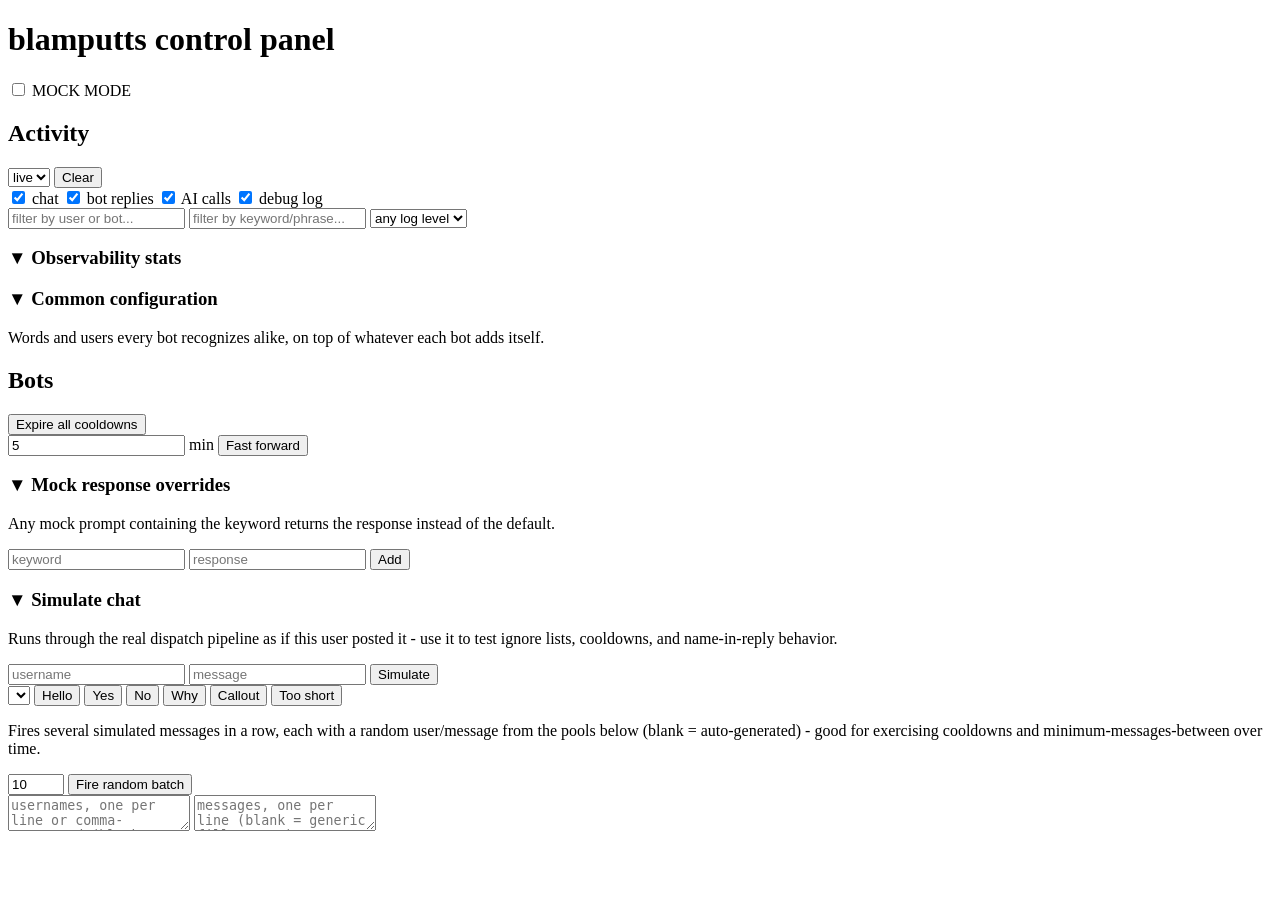
==== src/main/resources/static/index.html @ 2ee29fa7 "Add observability stats panel A collapsible client-side stats card in the bots panel: counts by even" ====
<!doctype html>
<html lang="en">
<head>
  <meta charset="utf-8" />
  <meta name="viewport" content="width=device-width, initial-scale=1" />
  <title>blamputts control panel</title>
  <link rel="stylesheet" href="/style.css" />
</head>
<body>
  <header class="topbar">
    <h1>blamputts control panel</h1>
    <div class="mock-toggle">
      <span id="connStatus" class="conn-dot" title="WebSocket connection"></span>
      <label class="switch">
        <input type="checkbox" id="mockSwitch" />
        <span class="slider"></span>
      </label>
      <span id="mockLabel">MOCK MODE</span>
    </div>
  </header>

  <main class="layout">
    <section class="feed-panel">
      <div class="panel-header">
        <h2>Activity</h2>
        <div class="feed-controls">
          <select id="historyDateSelect" class="feed-history-select" title="Browse a past day's activity log">
            <option value="">live</option>
          </select>
          <button id="clearFeed">Clear</button>
        </div>
      </div>
      <div id="historyBanner" class="history-banner" style="display:none">
        Viewing history for <strong id="historyBannerDate"></strong> - read-only
        <button type="button" id="historyBackBtn">Back to live</button>
      </div>
      <div class="feed-filters">
        <div class="feed-filter-types">
          <label><input type="checkbox" id="filterChat" checked /> chat</label>
          <label><input type="checkbox" id="filterBot" checked /> bot replies</label>
          <label><input type="checkbox" id="filterAi" checked /> AI calls</label>
          <label><input type="checkbox" id="filterLog" checked /> debug log</label>
        </div>
        <div class="feed-filter-row">
          <input type="text" id="filterWho" class="feed-filter-input" placeholder="filter by user or bot..." />
          <input type="text" id="filterText" class="feed-filter-input" placeholder="filter by keyword/phrase..." />
          <select id="filterLogLevel" class="feed-filter-select">
            <option value="all">any log level</option>
            <option value="error">error</option>
            <option value="warn">warn</option>
            <option value="success">success</option>
            <option value="callout">callout</option>
            <option value="highlight">highlight</option>
            <option value="info">info</option>
            <option value="message">message</option>
          </select>
        </div>
      </div>
      <div id="feed" class="feed"></div>
    </section>

    <aside class="bots-panel" id="botsPanel">
      <div class="overrides-card collapsed" id="statsCard">
        <h3 class="collapsible-header" data-action="toggle-section"><span class="chevron">&#9660;</span> Observability stats</h3>
        <div class="card-body">
          <div id="statsBody" class="stats-body"></div>
        </div>
      </div>

      <div class="overrides-card" id="commonConfigCard">
        <h3 class="collapsible-header" data-action="toggle-section"><span class="chevron">&#9660;</span> Common configuration</h3>
        <div class="card-body">
          <p class="hint">Words and users every bot recognizes alike, on top of whatever each bot adds itself.</p>
          <div id="commonConfigBody"></div>
        </div>
      </div>

      <h2>Bots</h2>
      <div class="global-cooldown-controls">
        <button type="button" id="expireAllBtn">Expire all cooldowns</button>
        <div class="fast-forward-group">
          <input type="number" id="fastForwardMinutes" value="5" min="1" title="minutes" />
          <span class="fast-forward-label">min</span>
          <button type="button" id="fastForwardBtn">Fast forward</button>
        </div>
      </div>
      <div id="botCards"></div>

      <div class="overrides-card">
        <h3 class="collapsible-header" data-action="toggle-section"><span class="chevron">&#9660;</span> Mock response overrides</h3>
        <div class="card-body">
          <p class="hint">Any mock prompt containing the keyword returns the response instead of the default.</p>
          <div class="override-form">
            <input id="overrideKeyword" placeholder="keyword" />
            <input id="overrideResponse" placeholder="response" />
            <button id="addOverride">Add</button>
          </div>
          <ul id="overridesList" class="overrides-list"></ul>
        </div>
      </div>

      <div class="overrides-card collapsed" id="simulateCard">
        <h3 class="collapsible-header" data-action="toggle-section"><span class="chevron">&#9660;</span> Simulate chat</h3>
        <div class="card-body">
          <p class="hint">Runs through the real dispatch pipeline as if this user posted it - use it to test ignore lists, cooldowns, and name-in-reply behavior.</p>
          <form id="simulateForm" class="simulate-form">
            <input id="simulateUser" placeholder="username" required />
            <input id="simulateMessage" placeholder="message" required />
            <button type="submit">Simulate</button>
          </form>

          <div class="simulate-presets">
            <select id="presetBotSelect"></select>
            <button type="button" class="preset-btn" data-preset="hello">Hello</button>
            <button type="button" class="preset-btn" data-preset="yes">Yes</button>
            <button type="button" class="preset-btn" data-preset="no">No</button>
            <button type="button" class="preset-btn" data-preset="why">Why</button>
            <button type="button" class="preset-btn" data-preset="callout">Callout</button>
            <button type="button" class="preset-btn" data-preset="short">Too short</button>
          </div>

          <div class="simulate-batch">
            <p class="hint">Fires several simulated messages in a row, each with a random user/message from the pools below (blank = auto-generated) - good for exercising cooldowns and minimum-messages-between over time.</p>
            <div class="simulate-batch-row">
              <input type="number" id="batchCount" value="10" min="1" max="200" title="how many messages" />
              <button type="button" id="batchFireBtn">Fire random batch</button>
            </div>
            <textarea id="batchUsers" rows="2" placeholder="usernames, one per line or comma-separated (blank = auto-generated)"></textarea>
            <textarea id="batchMessages" rows="2" placeholder="messages, one per line (blank = generic filler text)"></textarea>
          </div>
        </div>
      </div>
    </aside>
  </main>

  <div id="editModal" class="modal-overlay" style="display:none">
    <div class="modal-box">
      <h3 id="editModalTitle">Edit</h3>
      <div id="editModalFields"></div>
      <div class="modal-actions">
        <button id="editModalDelete" class="modal-delete">Delete</button>
        <div class="modal-actions-right">
          <button id="editModalCancel">Cancel</button>
          <button id="editModalSave">Save</button>
        </div>
      </div>
    </div>
  </div>

  <script src="/app.js"></script>
</body>
</html>
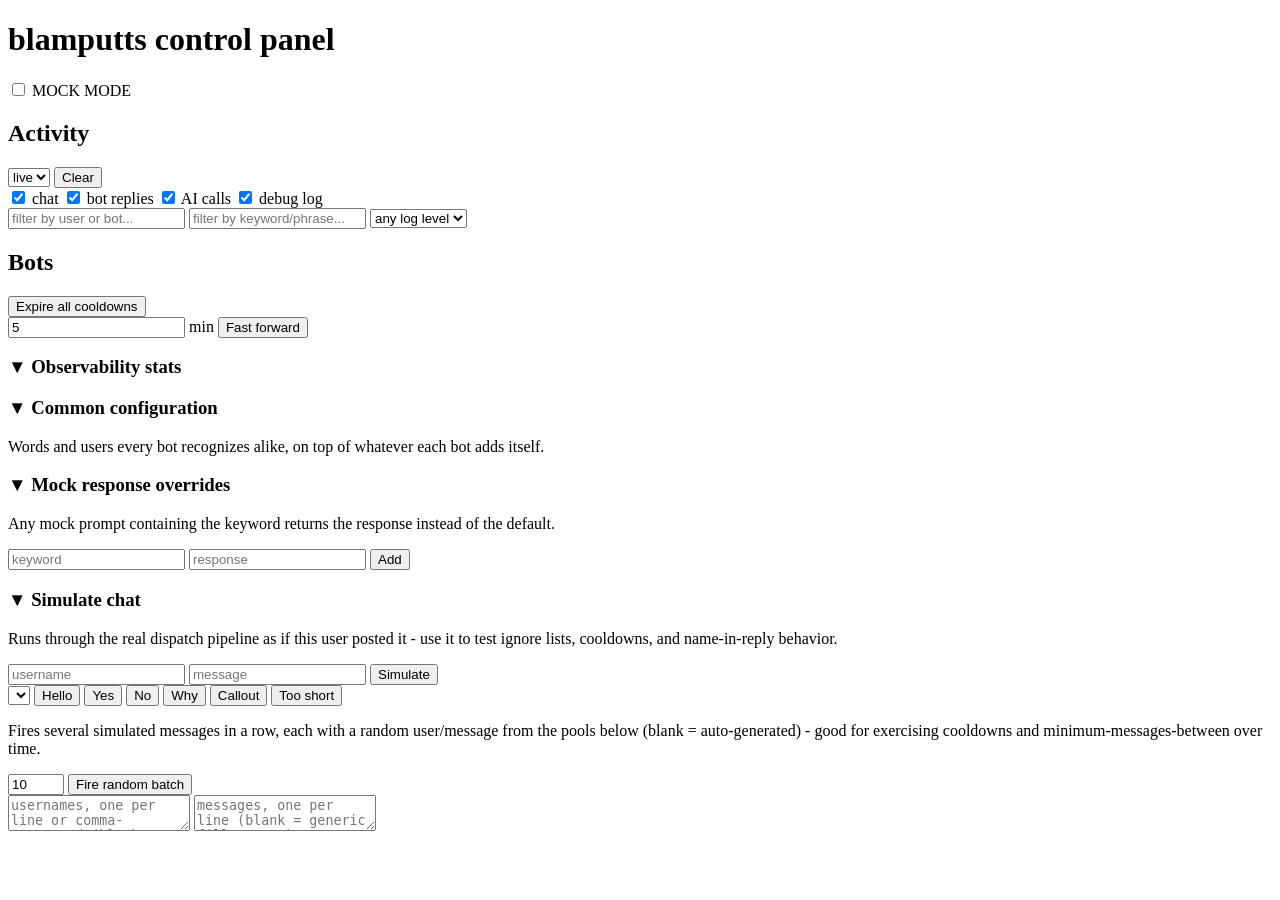
==== commit fa146392: "Make bot cooldown summaries front-and-center, collapse right panel by default Cooldown bars now sit " ====
--- a/src/main/resources/static/index.html
+++ b/src/main/resources/static/index.html
@@ -60,21 +60,6 @@
     </section>
 
     <aside class="bots-panel" id="botsPanel">
-      <div class="overrides-card collapsed" id="statsCard">
-        <h3 class="collapsible-header" data-action="toggle-section"><span class="chevron">&#9660;</span> Observability stats</h3>
-        <div class="card-body">
-          <div id="statsBody" class="stats-body"></div>
-        </div>
-      </div>
-
-      <div class="overrides-card" id="commonConfigCard">
-        <h3 class="collapsible-header" data-action="toggle-section"><span class="chevron">&#9660;</span> Common configuration</h3>
-        <div class="card-body">
-          <p class="hint">Words and users every bot recognizes alike, on top of whatever each bot adds itself.</p>
-          <div id="commonConfigBody"></div>
-        </div>
-      </div>
-
       <h2>Bots</h2>
       <div class="global-cooldown-controls">
         <button type="button" id="expireAllBtn">Expire all cooldowns</button>
@@ -86,7 +71,22 @@
       </div>
       <div id="botCards"></div>
 
-      <div class="overrides-card">
+      <div class="overrides-card collapsed" id="statsCard">
+        <h3 class="collapsible-header" data-action="toggle-section"><span class="chevron">&#9660;</span> Observability stats</h3>
+        <div class="card-body">
+          <div id="statsBody" class="stats-body"></div>
+        </div>
+      </div>
+
+      <div class="overrides-card collapsed" id="commonConfigCard">
+        <h3 class="collapsible-header" data-action="toggle-section"><span class="chevron">&#9660;</span> Common configuration</h3>
+        <div class="card-body">
+          <p class="hint">Words and users every bot recognizes alike, on top of whatever each bot adds itself.</p>
+          <div id="commonConfigBody"></div>
+        </div>
+      </div>
+
+      <div class="overrides-card collapsed">
         <h3 class="collapsible-header" data-action="toggle-section"><span class="chevron">&#9660;</span> Mock response overrides</h3>
         <div class="card-body">
           <p class="hint">Any mock prompt containing the keyword returns the response instead of the default.</p>
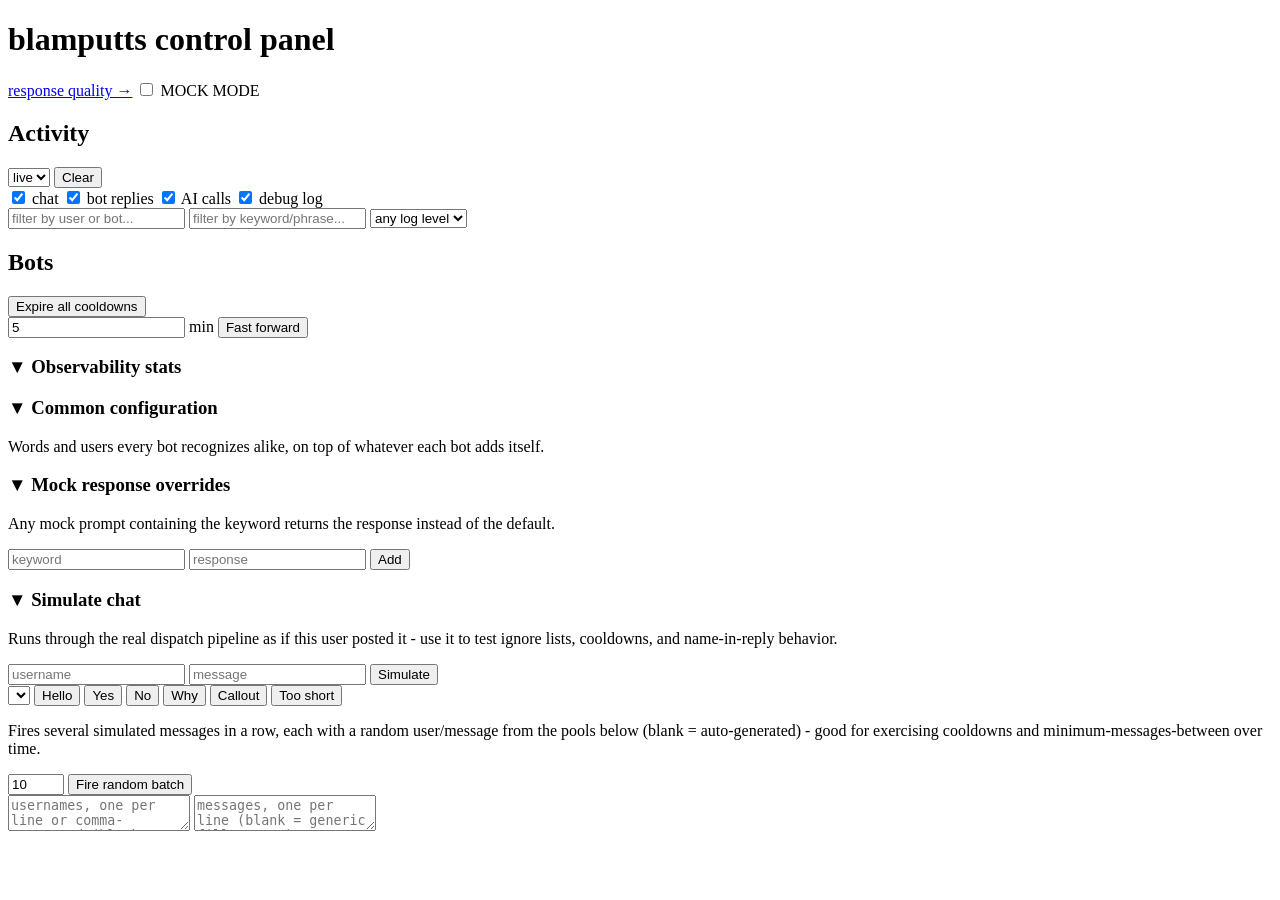
==== commit 81eb7f88: "Add response-quality report: mine chat reactions to tune prompts New ResponseQualityAnalyzer reads N" ====
--- a/src/main/resources/static/index.html
+++ b/src/main/resources/static/index.html
@@ -10,6 +10,7 @@
   <header class="topbar">
     <h1>blamputts control panel</h1>
     <div class="mock-toggle">
+      <a class="quality-back-link" href="/quality.html">response quality &rarr;</a>
       <span id="connStatus" class="conn-dot" title="WebSocket connection"></span>
       <label class="switch">
         <input type="checkbox" id="mockSwitch" />
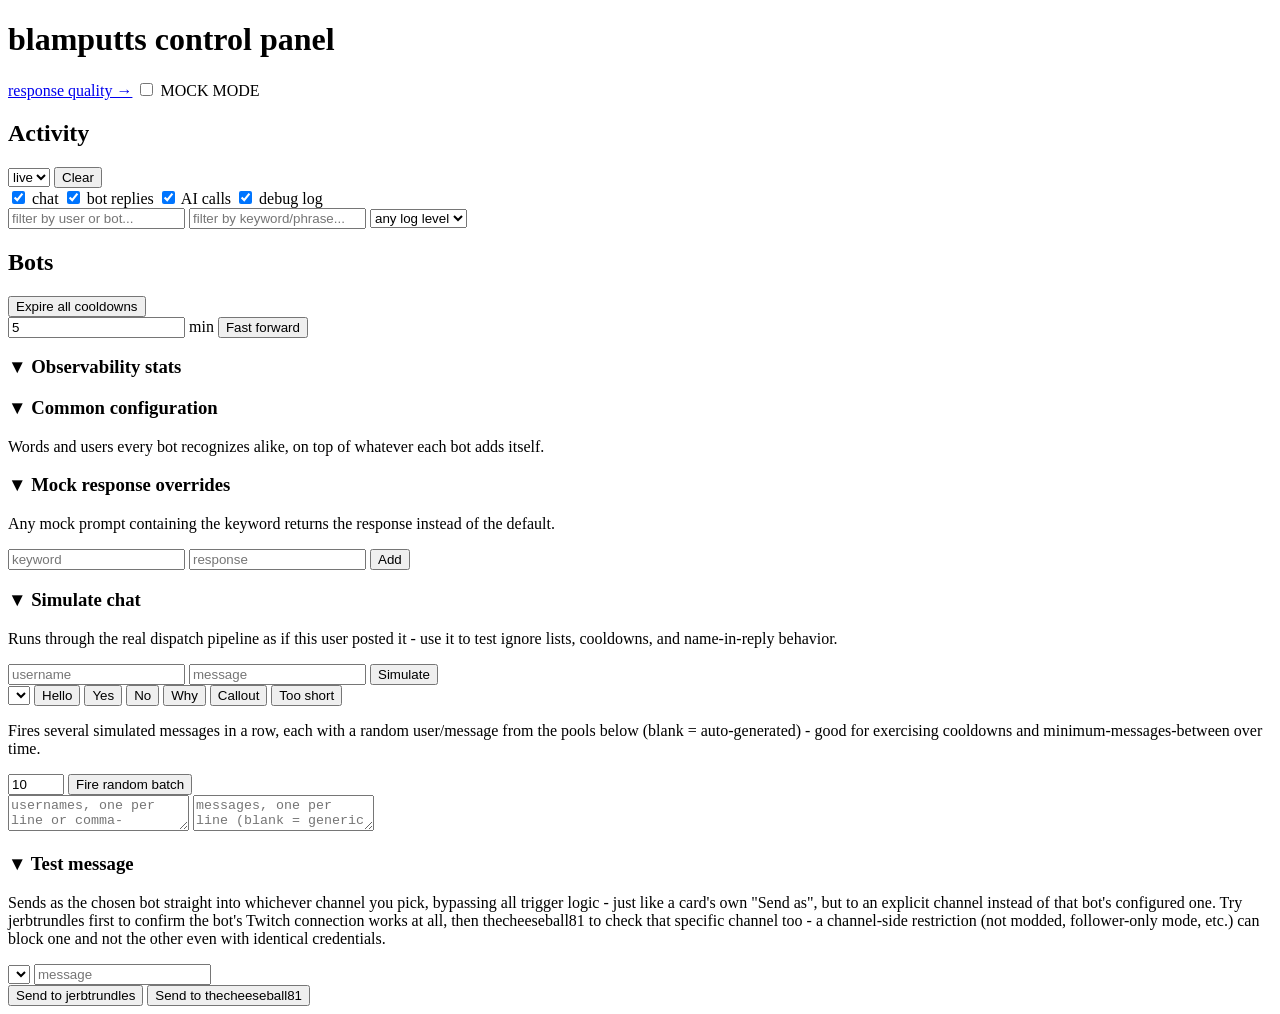
==== commit 7b5a6435: "feat: implement shared mainline transform timer for bots - Added `mainlinePool` configuration to `Co" ====
--- a/src/main/resources/static/index.html
+++ b/src/main/resources/static/index.html
@@ -131,6 +131,21 @@
           </div>
         </div>
       </div>
+
+      <div class="overrides-card collapsed" id="testMessageCard">
+        <h3 class="collapsible-header" data-action="toggle-section"><span class="chevron">&#9660;</span> Test message</h3>
+        <div class="card-body">
+          <p class="hint">Sends as the chosen bot straight into whichever channel you pick, bypassing all trigger logic - just like a card's own "Send as", but to an explicit channel instead of that bot's configured one. Try jerbtrundles first to confirm the bot's Twitch connection works at all, then thecheeseball81 to check that specific channel too - a channel-side restriction (not modded, follower-only mode, etc.) can block one and not the other even with identical credentials.</p>
+          <div id="testMessageForm" class="simulate-form">
+            <select id="testMessageBotSelect"></select>
+            <input id="testMessageInput" placeholder="message" required />
+          </div>
+          <div class="test-message-buttons">
+            <button type="button" id="testMessageJerbBtn" data-channel="jerbtrundles">Send to jerbtrundles</button>
+            <button type="button" id="testMessageCheeseBtn" data-channel="thecheeseball81">Send to thecheeseball81</button>
+          </div>
+        </div>
+      </div>
     </aside>
   </main>
 
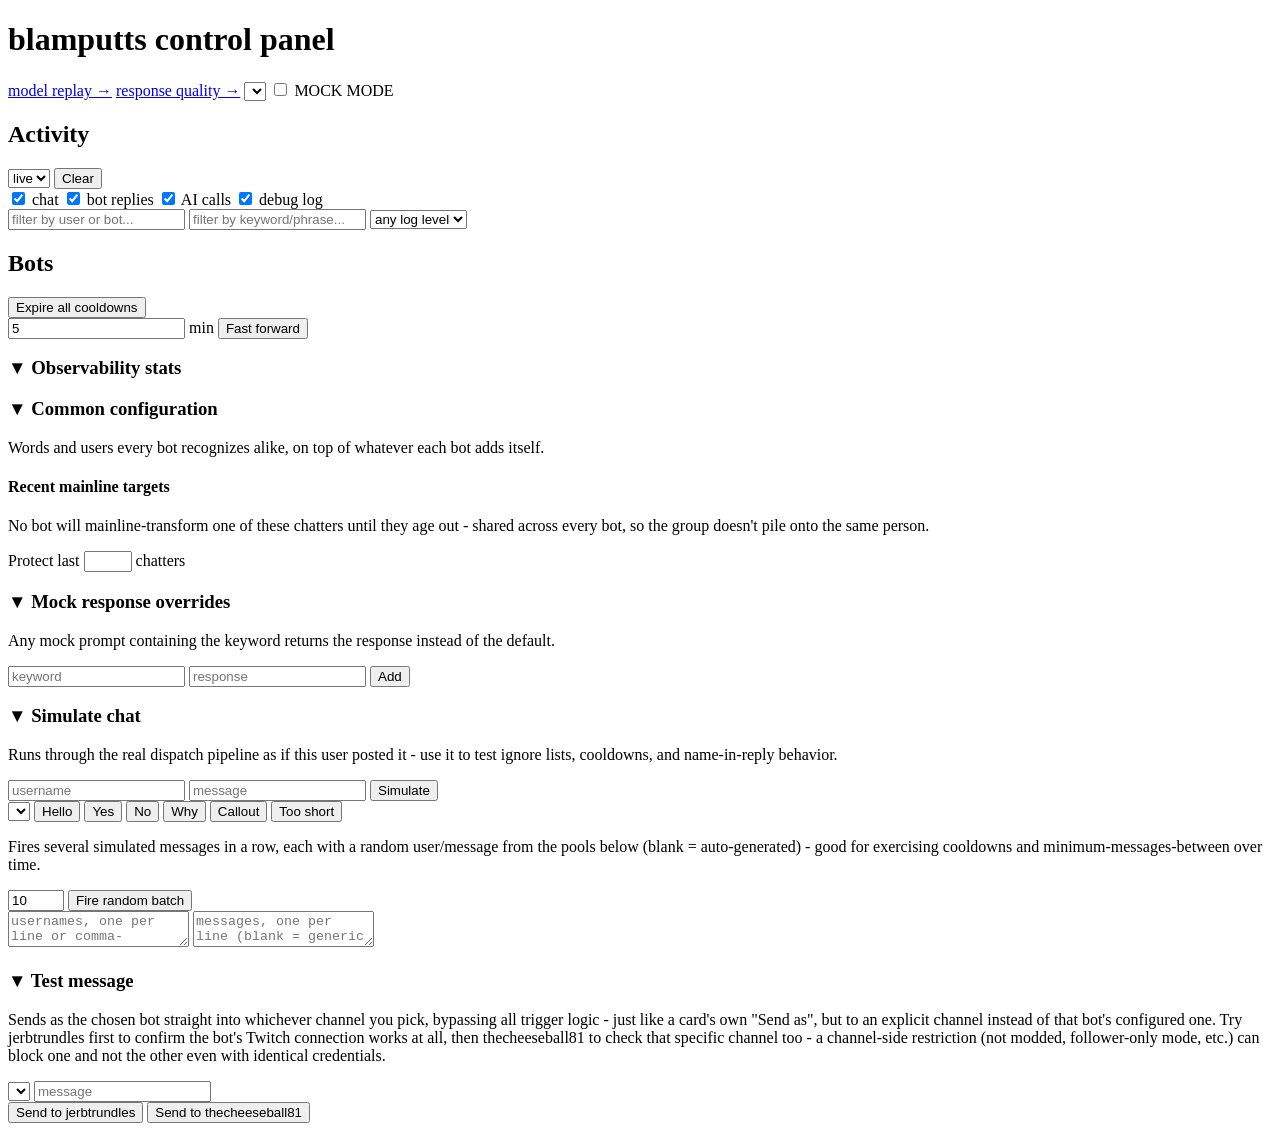
==== commit 15338a6b: "Add model switching + replay testing, shared target protection, condensed debug log - Model selectio" ====
--- a/src/main/resources/static/index.html
+++ b/src/main/resources/static/index.html
@@ -10,7 +10,9 @@
   <header class="topbar">
     <h1>blamputts control panel</h1>
     <div class="mock-toggle">
+      <a class="quality-back-link" href="/replay.html">model replay &rarr;</a>
       <a class="quality-back-link" href="/quality.html">response quality &rarr;</a>
+      <select id="modelSelect" class="model-select" title="Which model real (non-mocked) calls use"></select>
       <span id="connStatus" class="conn-dot" title="WebSocket connection"></span>
       <label class="switch">
         <input type="checkbox" id="mockSwitch" />
@@ -84,6 +86,15 @@
         <div class="card-body">
           <p class="hint">Words and users every bot recognizes alike, on top of whatever each bot adds itself.</p>
           <div id="commonConfigBody"></div>
+
+          <div class="config-block">
+            <h4>Recent mainline targets</h4>
+            <p class="hint">No bot will mainline-transform one of these chatters until they age out - shared across every bot, so the group doesn't pile onto the same person.</p>
+            <div class="config-numfields">
+              <label>Protect last <input type="number" id="recentTargetsLimit" class="cfg-num" min="0" max="20" /> chatters</label>
+            </div>
+            <div id="recentTargetsList" class="chip-list"></div>
+          </div>
         </div>
       </div>
 
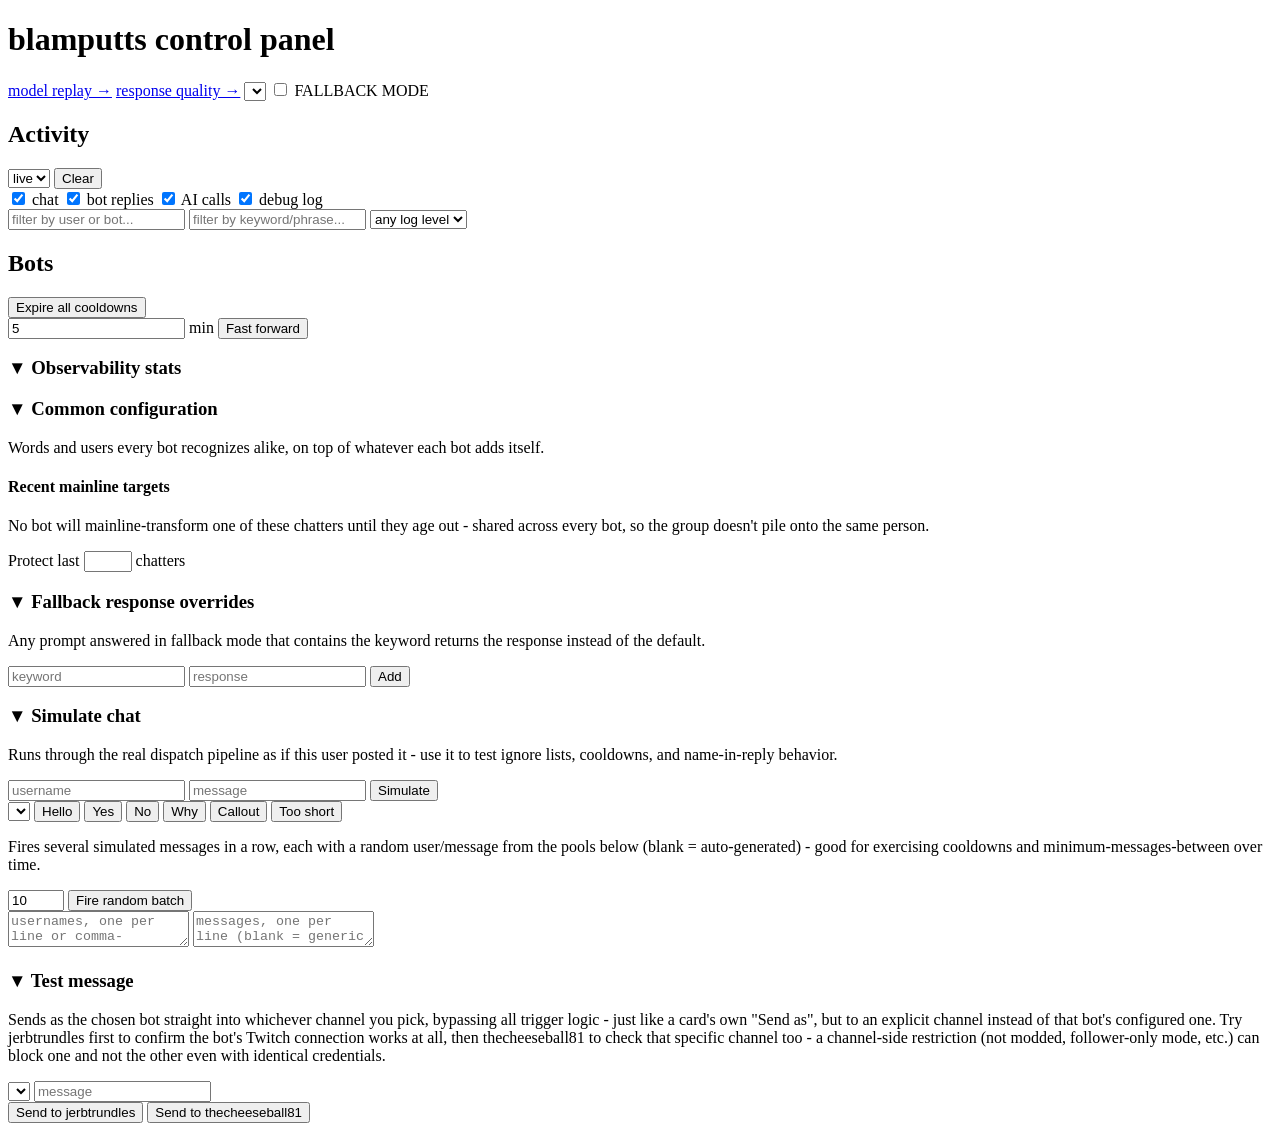
==== commit cf7bd44c: "Add automatic fallback, shared callouts, new transform prompt, toikeybot oi swap - Local-model defau" ====
--- a/src/main/resources/static/index.html
+++ b/src/main/resources/static/index.html
@@ -12,15 +12,16 @@
     <div class="mock-toggle">
       <a class="quality-back-link" href="/replay.html">model replay &rarr;</a>
       <a class="quality-back-link" href="/quality.html">response quality &rarr;</a>
-      <select id="modelSelect" class="model-select" title="Which model real (non-mocked) calls use"></select>
+      <select id="modelSelect" class="model-select" title="Which local model live calls use"></select>
       <span id="connStatus" class="conn-dot" title="WebSocket connection"></span>
       <label class="switch">
         <input type="checkbox" id="mockSwitch" />
         <span class="slider"></span>
       </label>
-      <span id="mockLabel">MOCK MODE</span>
+      <span id="mockLabel" title="Fallback mode swaps the model for built-in canned replies - flip it on if the local model can't load">FALLBACK MODE</span>
     </div>
   </header>
+  <div id="fallbackBanner" class="fallback-banner" style="display:none"></div>
 
   <main class="layout">
     <section class="feed-panel">
@@ -99,9 +100,9 @@
       </div>
 
       <div class="overrides-card collapsed">
-        <h3 class="collapsible-header" data-action="toggle-section"><span class="chevron">&#9660;</span> Mock response overrides</h3>
+        <h3 class="collapsible-header" data-action="toggle-section"><span class="chevron">&#9660;</span> Fallback response overrides</h3>
         <div class="card-body">
-          <p class="hint">Any mock prompt containing the keyword returns the response instead of the default.</p>
+          <p class="hint">Any prompt answered in fallback mode that contains the keyword returns the response instead of the default.</p>
           <div class="override-form">
             <input id="overrideKeyword" placeholder="keyword" />
             <input id="overrideResponse" placeholder="response" />
